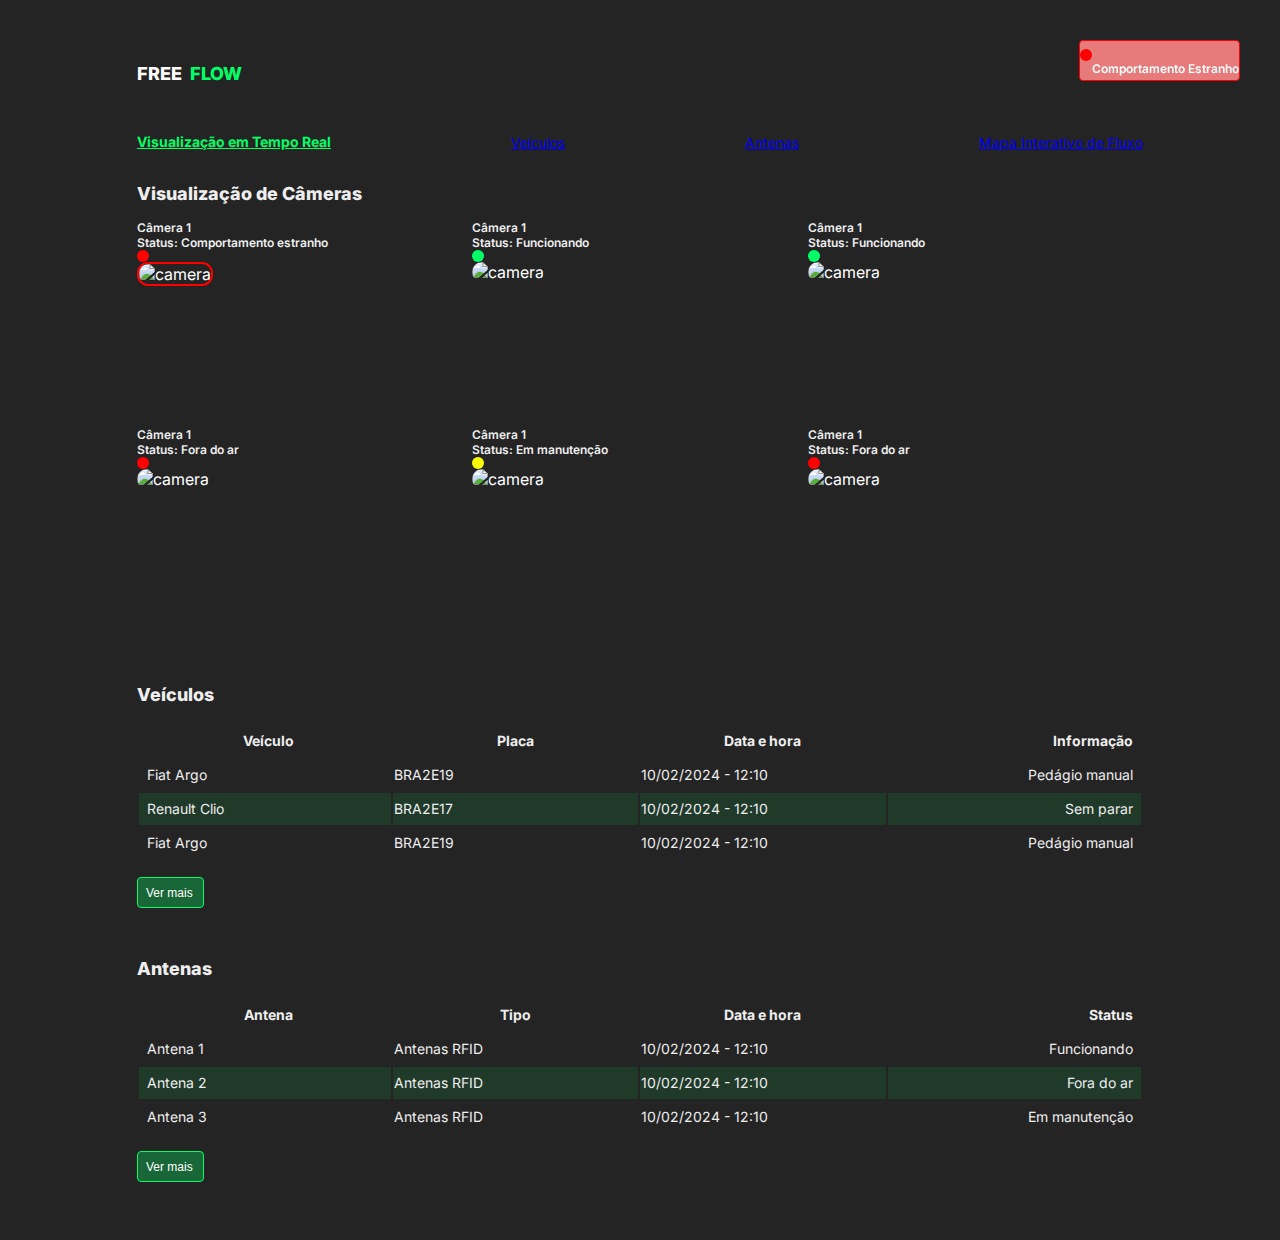
==== index.html @ 3498bcca "fix: ver mais" ====
<!DOCTYPE html>
<html lang="PT-br">
<head>
  <meta charset="UTF-8">
  <meta name="viewport" content="width=device-width, initial-scale=1.0">
  <title>Challenge - TecSidel</title>
  <!-- Bootstrap -->
  <link rel="stylesheet" href="bootstrap-4.4.1-dist/css/bootstrap.min.css">
  <script type="text/javascript" href="bootstrap-4.4.1-dist/js/jqyerry-3.7.1.min.js"></script>
  <script type="text/javascript" src="bootstrap-4.4.1-dist/js/bootstrap.min.js"></script>
  <!-- Font -->
  <link rel="preconnect" href="https://fonts.googleapis.com">
  <link rel="preconnect" href="https://fonts.gstatic.com" crossorigin></script>
  <link href="https://fonts.googleapis.com/css2?family=Inter:wght@100..900&display=swap" rel="stylesheet">
  <!--CSS Page-->
  <link rel="stylesheet" href="styles/reset.css">
  <link rel="stylesheet" href="styles/body.css">
  <link rel="stylesheet" href="styles/header.css">
  <link rel="stylesheet" href="styles/menu.css">
  <link rel="stylesheet" href="styles/cameras.css">
  <link rel="stylesheet" href="styles/veiculos.css">
</head>
<body>
  <div class="page">
    <!-- header -->
    <div class="header">
      <div class="header-content">
        <p>FREE</p>
        <p>FLOW</p>
      </div>
    </div>
    <!-- menu -->
    <div class="menu">
      <a href="/index.html" class="text-decoration-none text-white selected menu-item">Visualização em Tempo Real</a>
      <a href="/veiculos.html" class="text-decoration-none text-white menu-item">Veículos</a>
      <a href="/antenas.html" class="text-decoration-none text-white menu-item">Antenas</a>
      <a href="#" class="text-decoration-none text-white menu-item">Mapa Interativo de Fluxo</a>
    </div>
    <!-- visuzalização de camrera -->
    <!-- falta arrumar as fotos dew status -->
    <div class="cameras d-flex flex-column">
      <div>
        <h2>Visualização de Câmeras</h2>
      </div>
      <div class="camera-container mt-4">
        <div class="camera-item mb-4">
          <div class="d-flex justify-content-between camera-title-container pb-2">
            <div>
              <p class="camera-title">Câmera 1</p>
            </div>
            <div class="d-flex p-0">
              <p class="camera-title text-nowrap pr-2">
                Status: Comportamento estranho
              </p>
              <div class="badge-status"></div>
            </div>
          </div>
          <div>
            <img src="/images/cam.png" alt="camera" class="img-cam warning"/>
          </div>
        </div>
        <div class="camera-item mb-4">
          <div class="d-flex justify-content-between camera-title-container pb-2">
            <div>
              <p class="camera-title">Câmera 1</p>
            </div>
            <div class="d-flex p-0">
              <p class="camera-title text-nowrap pr-2">
                Status: Funcionando
              </p>
              <div class="badge-status-working"></div>
            </div>
          </div>
          <div>
            <img src="/images/cam.png" alt="camera" class="img-cam "/>
          </div>
        </div>
        <div class="camera-item mb-4">
          <div class="d-flex justify-content-between camera-title-container pb-2">
            <div>
              <p class="camera-title">Câmera 1</p>
            </div>
            <div class="d-flex p-0">
              <p class="camera-title text-nowrap pr-2">
                Status: Funcionando
              </p>
              <div class="badge-status-working"></div>
            </div>
          </div>
          <div>
            <img src="/images/cam.png" alt="camera" class="img-cam"/>
          </div>
        </div>
        <div class="camera-item">
          <div class="d-flex justify-content-between camera-title-container pb-2">
            <div>
              <p class="camera-title">Câmera 1</p>
            </div>
            <div class="d-flex p-0">
              <p class="camera-title text-nowrap pr-2">
                Status: Fora do ar
              </p>
              <div class="badge-status"></div>
            </div>
          </div>
          <div>
            <img src="/images/foraDoAr.svg" alt="camera" class="img-cam"/>
          </div>
        </div>
        <div class="camera-item">
          <div class="d-flex justify-content-between camera-title-container pb-2">
            <div>
              <p class="camera-title">Câmera 1</p>
            </div>
            <div class="d-flex p-0">
              <p class="camera-title text-nowrap pr-2">
                Status: Em manutenção
              </p>
              <div class="badge-status-maintenance"></div>
            </div>
          </div>
          <div>
            <img src="/images/maintence.svg" alt="camera" class="img-cam"/>
          </div>
        </div>
        <div class="camera-item">
          <div class="d-flex justify-content-between camera-title-container pb-2">
            <div>
              <p class="camera-title">Câmera 1</p>
            </div>
            <div class="d-flex p-0">
              <p class="camera-title text-nowrap pr-2">
                Status: Fora do ar
              </p>
              <div class="badge-status"></div>
            </div>
          </div>
          <div>
            <img src="/images/foraDoAr.svg" alt="camera" class="img-cam"/>
          </div>
        </div>
      </div>
    </div>
    <!-- veiculos -->
    <div class="table_">
      <div class="table-title pb-4">
        <p>Veículos</p>
      </div>
      <div class="pl-2">
        <table class="">
          <thead>
            <th>Veículo</th>
            <th>Placa</th>
            <th>Data e hora</th>
            <th>Informação</th>
          </thead>
          <tbody>
            <tr>
              <td>Fiat Argo</td>
              <td>BRA2E19</td>
              <td>10/02/2024 - 12:10</td>
              <td>Pedágio manual</td>
            </tr>
            <tr>
              <td>Renault Clio</td>
              <td>BRA2E17</td>
              <td>10/02/2024 - 12:10</td>
              <td>Sem parar</td>
            </tr>
            <tr>
              <td>Fiat Argo</td>
              <td>BRA2E19</td>
              <td>10/02/2024 - 12:10</td>
              <td>Pedágio manual</td>
            </tr>
          </tbody>
        </table>
        <div class="d-flex justify-content-center">
          <button class="seeMore"><a href="/veiculos.html">Ver mais</a></button>
        </div>
      </div>
    </div>
    <!-- antenas -->
    <div class="table_">
      <div class="table-title pb-4">
        <p>Antenas</p>
      </div>
      <div class="pl-2">
        <table>
          <thead>
            <th>Antena</th>
            <th>Tipo</th>
            <th>Data e hora</th>
            <th>Status</th>
          </thead>
          <tbody>
            <tr>
              <td>Antena 1</td>
              <td>Antenas RFID</td>
              <td>10/02/2024 - 12:10</td>
              <td>Funcionando</td>
            </tr>
            <tr>
              <td>Antena 2</td>
              <td>Antenas RFID</td>
              <td>10/02/2024 - 12:10</td>
              <td>Fora do ar</td>
            </tr>
            <tr>
              <td>Antena 3</td>
              <td>Antenas RFID</td>
              <td>10/02/2024 - 12:10</td>
              <td>Em manutenção</td>
            </tr>
          </tbody>
        </table>
        <div class="d-flex justify-content-center">
          <button class="seeMore" onclick="'antenas'"><a href="/antenas.html">Ver mais</a></button>
        </div>
      </div>
    </div>
    <div class="notify">
      <div class="notify-content px-2">
        <div class="badge-status mr-1"></div>
        <p>Comportamento Estranho</p>
      </div>
    </div>
  </div>
</body>
</html>
---- styles/body.css ----
body {
  background-color: #242424;
  height: 100%;
  overflow-x: hidden;
  color: #fff;
  font-family: 'inter';
}

div {
  width: 100%;
}

.page {
  width: 1006px;  /* Set fixed width */
  margin: 0 auto;  /* Center horizontally */
  padding-bottom: 50px;
}

.notify {
  position: fixed !important;
  top: 40px !important;
  right: 40px;
  width: fit-content;
  height: 31px;
  padding: 8px 0px 0px 0px;
  border-radius: 4px;
  background-color: #E77A7A;
  border: 1px solid #FF0000;
}

.notify-content {
  display: flex;
}

.notify-content p {
  white-space: nowrap;
  font-size: 12px;
  font-weight: 600;
}
---- styles/header.css ----
.header {
  width: 1006px;
}

.header-content {
  display: flex;
  padding-top: 37px;
}

.header-content p {
  font-size: 18px;
  font-weight: 800;
}

.header-content p:not(:first-child) {
  color: #00FF66;
  padding-left: 8px;
}
---- styles/menu.css ----
.menu {
  margin-top: 32px;
  display: flex;
  justify-content: space-between;
  width: 1006px;
}

.menu-item {
  font-weight: 400;
  font-size: 14px;
}

.selected {
  color: #00FF66 !important;
  font-weight: 700 !important;
  line-height: 16.94px;
}
---- styles/cameras.css ----
.cameras {
  margin-top: 32px;
}

.cameras h2 {
  font-size: 18px;
  font-weight: 800;
  line-height: 21.78px;
  color: #EEEEEE;
}

.camera-container {
  display: grid;
  grid-template-columns: repeat(3, 1fr);
  justify-content: center;
  width: 1006px;
}

.camera-item {
  width: 314px !important;
  height: 207px !important;
}

.img-cam {
  width: 312px;
  height: 182px;
  border-radius: 11px;
}

.camera-title-container div {
  width: fit-content;
}

.camera-title {
  font-size: 12px;
  font-weight: 600;
  color: #EEEEEE;
  margin: 0 !important;
}

.badge-status {
  background-color: #FF0000 !important;
  width: 12px !important;
  height: 12px !important;
  border-radius: 50px !important;
}

.warning {
  border: 2px solid #FF0000
}

.badge-status-working {
  background-color: #00FF66 !important;
  width: 12px !important;
  height: 12px !important;
  border-radius: 50px !important;
}

.badge-status-maintenance {
  background-color: #FAFF00 !important;
  width: 12px !important;
  height: 12px !important;
  border-radius: 50px !important;
}
---- styles/veiculos.css ----
.table_ {
  padding-top: 32px;
  font-size: 14px;
  color: #EEEEEE;
  width: 1006px;
}

.table-title {
  font-size: 18px;
  font-weight: 800;
}

th, td {
  width: 252px;
  vertical-align: middle;
}

th {
  font-weight: 700;
}

td:last-child {
  text-align: end;
  padding-right: 8px
}

td:first-child {
  padding-left: 8px
}

th:first-child {
  padding-left: 8px
}

th:last-child {
  text-align: end;
  padding-right: 8px;
}

tr {
  height: 32px;
  width: 10006px;
}

tr:nth-child(even) {
  background-color: #00FF661A;
}

.seeMore {
  margin-top: 16px;
  display: flex;
  white-space: nowrap;
  border-radius: 4px;
  background-color: #00FF664D;
  border: 1px solid #00FF66;
  font-size: 12px;
  padding: 8px;
  width: 67px !important;
  height: 31px !important;;
}

.seeMore:hover {
  background-color: #00ff6671
}

.seeMore a {
  text-decoration: none !important;
  color: #FFFFFF;
}
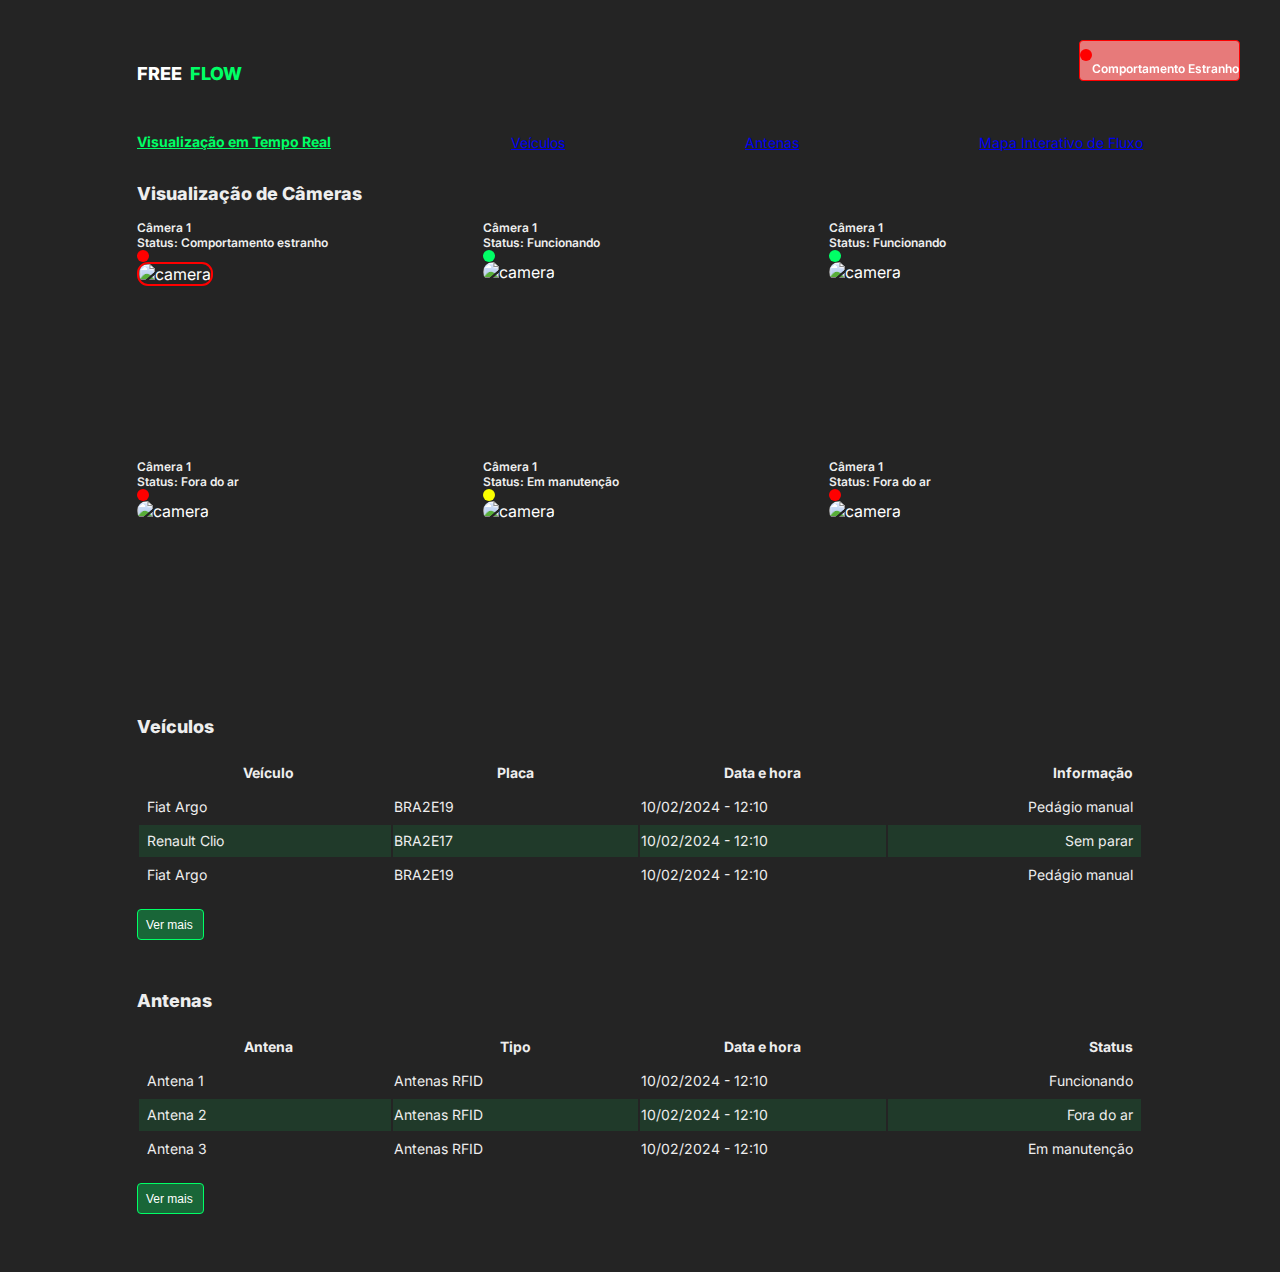
==== commit e801decd: "fix: align grid and cameras" ====
--- a/index.html
+++ b/index.html
@@ -215,7 +215,7 @@
           </tbody>
         </table>
         <div class="d-flex justify-content-center">
-          <button class="seeMore" onclick="'antenas'"><a href="/antenas.html">Ver mais</a></button>
+          <button class="seeMore"><a href="/antenas.html">Ver mais</a></button>
         </div>
       </div>
     </div>
--- a/styles/cameras.css
+++ b/styles/cameras.css
@@ -14,6 +14,7 @@
   grid-template-columns: repeat(3, 1fr);
   justify-content: center;
   width: 1006px;
+  gap: 32px;
 }
 
 .camera-item {
@@ -22,7 +23,7 @@
 }
 
 .img-cam {
-  width: 312px;
+  width: 314px;
   height: 182px;
   border-radius: 11px;
 }
